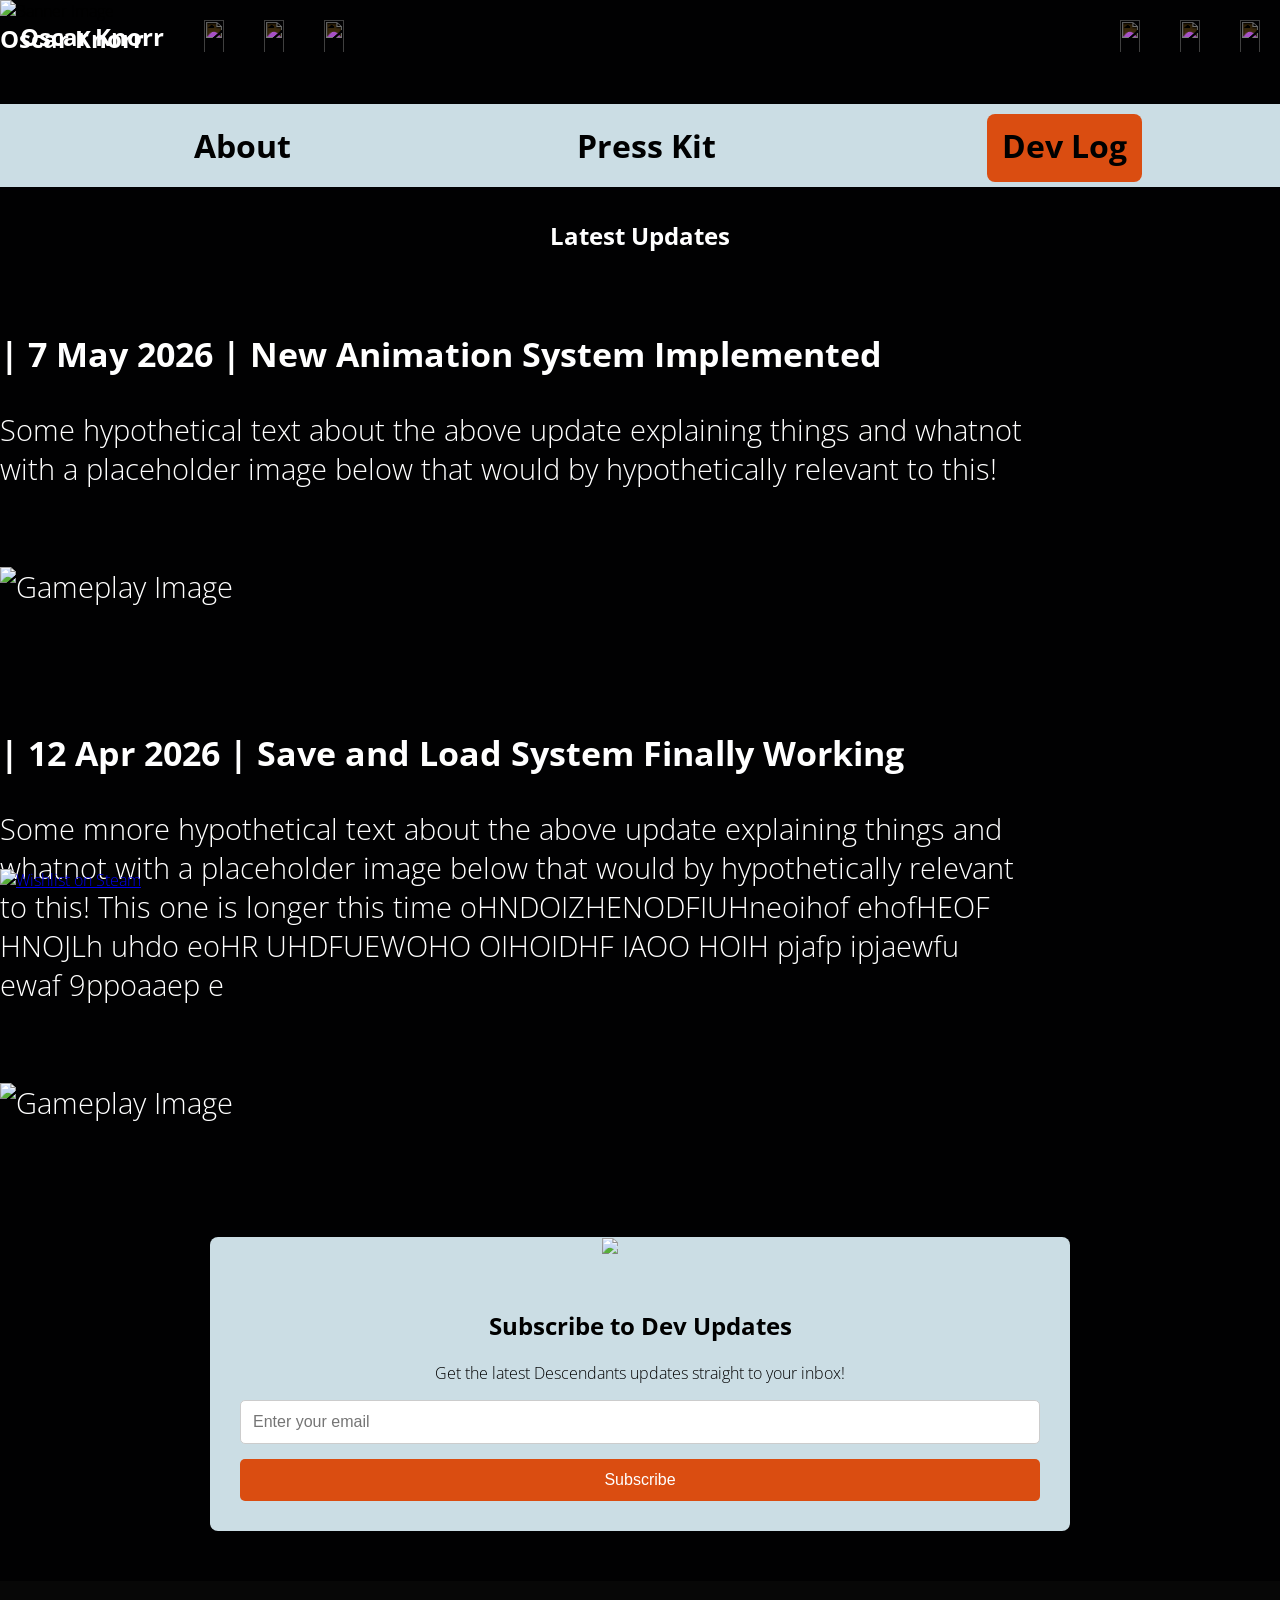
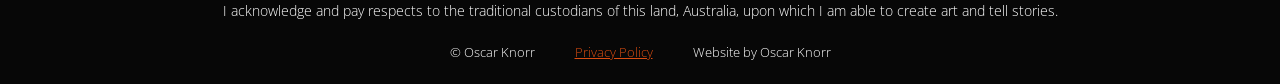
==== devlog.html @ 49102046 "Add files via upload" ====
<!DOCTYPE html>
<html lang="en">
<head>
    <meta charset="UTF-8" name="viewport" content="width=device-width, inital-scale=1">
    <title>Dev Log</title>
    <link rel="icon" href="images/oistar_logo.png" type="image/png" sizes="16x16">
    <link rel="stylesheet" href="descendantStyles.css">
    <script defer src="Script.js"></script>
</head>
<body>
    

<!-- ==================== HEADER ==================== -->
    <header><h1>Descendants Dev Log</h1></header> <!-- H1 here for SEO, will be replaced by logo in CSS for UI  -->
    <div id="topBar">
        <div>
            <a href="index.html" title="Oscar Knorr Portfolio"><h2>Oscar Knorr</h2></a>
        </div>
        <div>

        </div>
    </div>
    <div id="titleArea"> 
        <div id="dynamicBG">
            <div id="topBar">
                <div id="leftSide">
                    <a href="index.html" title="Oscar Knorr Portfolio" rel="external" target="_blank"><h2>Oscar Knorr</h2></a>
                    <a href="https://www.instagram.com/" title="Instagram" rel="external" target="_blank"><img src="images/instagram.svg"></a>
                    <a href="https://www.discord.com/" title="Discord" rel="external" target="_blank"><img src="images/discord.svg"></a>
                    <a href="https://bsky.app/" title="Bluesky" rel="external" target="_blank"><img src="images/bluesky.svg"></a>
                </div>
                <div id="rightSide">
                    <a href="https://www.youtube.com/" title="Youtube Page" rel="external" target="_blank"><img src="images/youtube.svg"></a>
                    <a href="https://www.kickstarter.com/" title="Kickstarter Page" rel="external" target="_blank"><img src="images/kickstarter.svg"></a>
                    <a href="https://store.steampowered.com/" title="Steam Page" rel="external" target="_blank"><img src="images/steam.svg"></a>
                </div>
            </div>
            <img id="banner" src="images/descendantsImg.png" alt="Banner Image">
        </div>
        <div id="steamButton">
            <a href="https://store.steampowered.com/" title="Steam Page" rel="external" target="_blank">
                <img src="images/wishlistButton.png" alt="Wishlist on Steam" >
            </a>
        </div>
    </div> 


<!-- ==================== NAV BAR ==================== -->
    <nav id="navh">
        <ul>
            <div id="navlinks">
                <div id="navlinkstop">
                    <li><a href="descendants.html" title="About">About</a></li>
                    <li><a href="presskit.html" title="Press Kit">Press Kit</a></li>
                    <li><span><a>Dev Log</a></span></li>
                </div>
            </div>
        </ul>
    </nav>

<!-- ==================== DEV UPDATES ==================== -->
    <h2 id="contentOnetitle">Latest Updates</h2>
    <article id="devzone">
        <section> 
            <div>
                <h3>| 7 May 2026 | New Animation System Implemented</h3>
                <p>Some hypothetical text about the above update explaining things and whatnot with a placeholder image below that would by hypothetically relevant to this!</p>
            </div>
            <div>
                <img src="images/chest.jpg" alt="Gameplay Image" width="512" height="400">
            </div>
        </section>
        <section> 
            <div>
                <h3>| 12 Apr 2026 | Save and Load System Finally Working</h3>
                <p>Some mnore hypothetical text about the above update explaining things and whatnot with a placeholder image below that would by hypothetically relevant to this! This one is longer this time oHNDOIZHENODFIUHneoihof ehofHEOF HNOJLh uhdo eoHR UHDFUEWOHO OIHOIDHF IAOO HOIH pjafp ipjaewfu ewaf 9ppoaaep e</p>
            </div>
            <div>
                <img src="images/chest.jpg" alt="Gameplay Image" width="512" height="400">
            </div>
        </section>
    </article>

<!-- ==================== EMAIL SIGNUP ==================== -->
    <div id="subscription-container">
        <img src="images/Fear.png" width="860px">
        <h2>Subscribe to Dev Updates</h2>
        <p>Get the latest Descendants updates straight to your inbox!</p>
  
        <form id="subscription-form">
            <input type="email" name="email" placeholder="Enter your email" required>
            <button type="submit">Subscribe</button>
        </form>
    </div>

<!-- ==================== FOOTER ==================== -->
    <footer>
        <p id="aoc">I acknowledge and pay respects to the traditional custodians of this land, Australia, upon which I am able to create art and tell stories.</p>
        <ul>
            <li><p>&copy; Oscar Knorr</p></li> 
            <li><p><a href="docs/sample_doc.pdf">Privacy Policy</a></p></li>   <!-- using doc provided in workshop folders as placeholder -->
            <li><p>Website by Oscar Knorr</p></li>
        </ul>
    </footer>

</div>
</body>
</html>
---- descendantStyles.css ----
/*
COLOURS
#211d1c - dark brown (for text)
#2f261d - brown
#4389a2 - teal
#c62d03 - burnt red
#da4d11 - Orange (links)
*/

/*GLOBAL SETTING
----------------------------------------
*/

@import url('https://fonts.googleapis.com/css2?family=Open+Sans:ital,wght@0,300;0,700;1,300;1,700&display=swap');
body {
    margin: 0;
    background-color: #010102;
    font-family: 'Open Sans', sans-serif;
    font-size: 16px;
	font-weight: 300;
	cursor: url('images/Cursor.png'), auto;
}



/*HEADER
----------------------------------------
*/
header {
    display: none;
}

#titleArea #dynamicBG{
	position: relative;
}

#topBar{
	position: absolute;
	width: 100%;
}

#topBar h2{
	color: #ffffff;
	margin: 0px;
}

#leftSide {
	display: flex;
	position: relative;
}

#topBar a {
	padding: 20px;
	text-decoration: none;
}

#rightSide {
	display: flex;
	position: absolute;
	right: 0px;
	top: 0px;
	justify-self: right;
}


#topBar img{
	max-width: 32px;
	max-height: 32px;
	filter: invert(100%);
	
}

#titleArea #dynamicBG img{
    width: 100%;
    height: 90vh;
    top: 0%;
}

#titleArea #steamButton {
    justify-self: center;
	align-self: center;
    position: absolute;
    bottom: 1vh;
}

#titleArea {
    padding-bottom: 50px;
}

/*NAV BAR
----------------------------------------
*/

#navh {
	background-color: #cbdde4;
	z-index: 2;
	list-style: none;
    font-weight: bold;
	font-size: 2em;
}


#navh #navlinks a {
	color: #000000; /* white */
	text-decoration: none;
	padding: 10px 15px 15px 15px;
	border: 2px;
	border: #000000;
	border-radius: 8px;
}

#navh #navlinks a:hover {
	background-color: #da4d11;
}

#navh #navlinks a:visited {
	color: #000000;
}

span a{
	background-color: #da4d11;
}

#navh ul li{
	padding-left: 10vw;
	padding-right: 10vw;
	padding-top: 20px;
	padding-bottom: 20px;
	list-style: none;
}

#navlinkstop {
	justify-content: center;
	text-align: center;
    display: flex;
}

/*TRAILER AREA
----------------------------------------
*/

#trailerVideo {
	justify-self: center;
	align-self: center;
}

#trailerArea h2 {
	justify-self: center;
	color: #ffffff;
}

#trailerVideo iframe{

}

/*CONTENT AREA 1
----------------------------------------
*/

#twoColumns{
	display: flex;
	color: #ffffff;
	justify-content: space-around;
}

#contentOnetitle {
	text-align: center;
	color: #ffffff;
}

#twoColumns section{
	padding-top: 20px;
	padding-bottom: 20px;
}

#twoColumns div{
	width: 512px;
	height: 400px;
	padding-top: 5px;
	padding-bottom: 45px;
	font-size: 1.8em;
}

#stickyBird{
	top: 0px;
	position: sticky;
}

/*PRESS KIT IMAGES
----------------------------------------
*/

#presszone{
	display: flex;
	color: #ffffff;
	justify-content: space-around;
}

#contentOnetitle {
	text-align: center;
	color: #ffffff;
}

#presszone section{
	padding-top: 20px;
	padding-bottom: 20px;
}

#presszone div{
	width: 512px;
	height: 400px;
	padding-top: 5px;
	padding-bottom: 45px;
	font-size: 1.8em;
}

/*PRESS KIT DOWNLOAD
----------------------------------------
*/

#pressdownload{
	text-align: center;
	color: #da4d11;
	text-decoration: underline;
}

/*DEV UPDATES
----------------------------------------
*/

#devzone{
	color: #ffffff;
	justify-content: center;
	align-content: center;
}

#devzone section{
	padding-top: 20px;
	padding-bottom: 20px;
	justify-self: center;
}

#devzone div{
	width: 80vw;
	padding-top: 5px;
	padding-bottom: 45px;
	font-size: 1.8em;
}


/*EMAIL SIGNUP
----------------------------------------
Learned from Dan Aleko YT Video with customisations made
*/

#subscription-container {
  max-width: 800px;
  margin: 50px auto;
  padding: 30px;
  background-color: #cbdde4;
  text-align: center;
  border-radius: 8px;
  box-shadow: 0 0px 0px rgba(0,0,0,0.1);
}

#subscription-container img {
  max-width: 860px;
  position: relative;
  right: 30px;
  bottom: 30px;
}

form {
  display: flex;
  flex-direction: column;
  gap: 15px;
}

input[type="email"] {
  padding: 12px;
  font-size: 1rem;
  border: 1px solid #cccccc;
  border-radius: 5px;
  width: 100%;
  box-sizing: border-box;
}

button {
  padding: 12px;
  background-color: #da4d11;
  color: white;
  border: none;
  border-radius: 5px;
  font-size: 1rem;
  cursor: pointer;
  transition: background 0.3s ease;
}

button:hover {
  background-color: #da4d11;
}

/* ABOUT THE DEV
----------------------------------------
*/

#aboutDev {
	background-color: #cbdde4;
	display: flex;
	justify-content: space-around;
}

#aboutDev h3{
	
	justify-content: space-around;
}

#aboutDev section{
	justify-self: center;
	text-align: center;
	padding-left: 15px;
	padding-right: 15px;
}
/* FOOTER
----------------------------------------
*/

footer {
	font-size: 0.8em;
	background-color: #070707;
	color: #ffffff;
}

footer #aoc {
	padding-top: 20px;
	text-align: center;
	margin-bottom: 0px;
	font-size: 1.1em;
	margin-top: 0px;
}

footer ul {
	padding: 0px;
	margin: 0px;
	margin-top: 0px;
	display: flex;
	justify-content: center;
}

footer li {
	list-style: none;
	padding: 10px 20px;
}

footer li a{
	color: #da4d11;
}
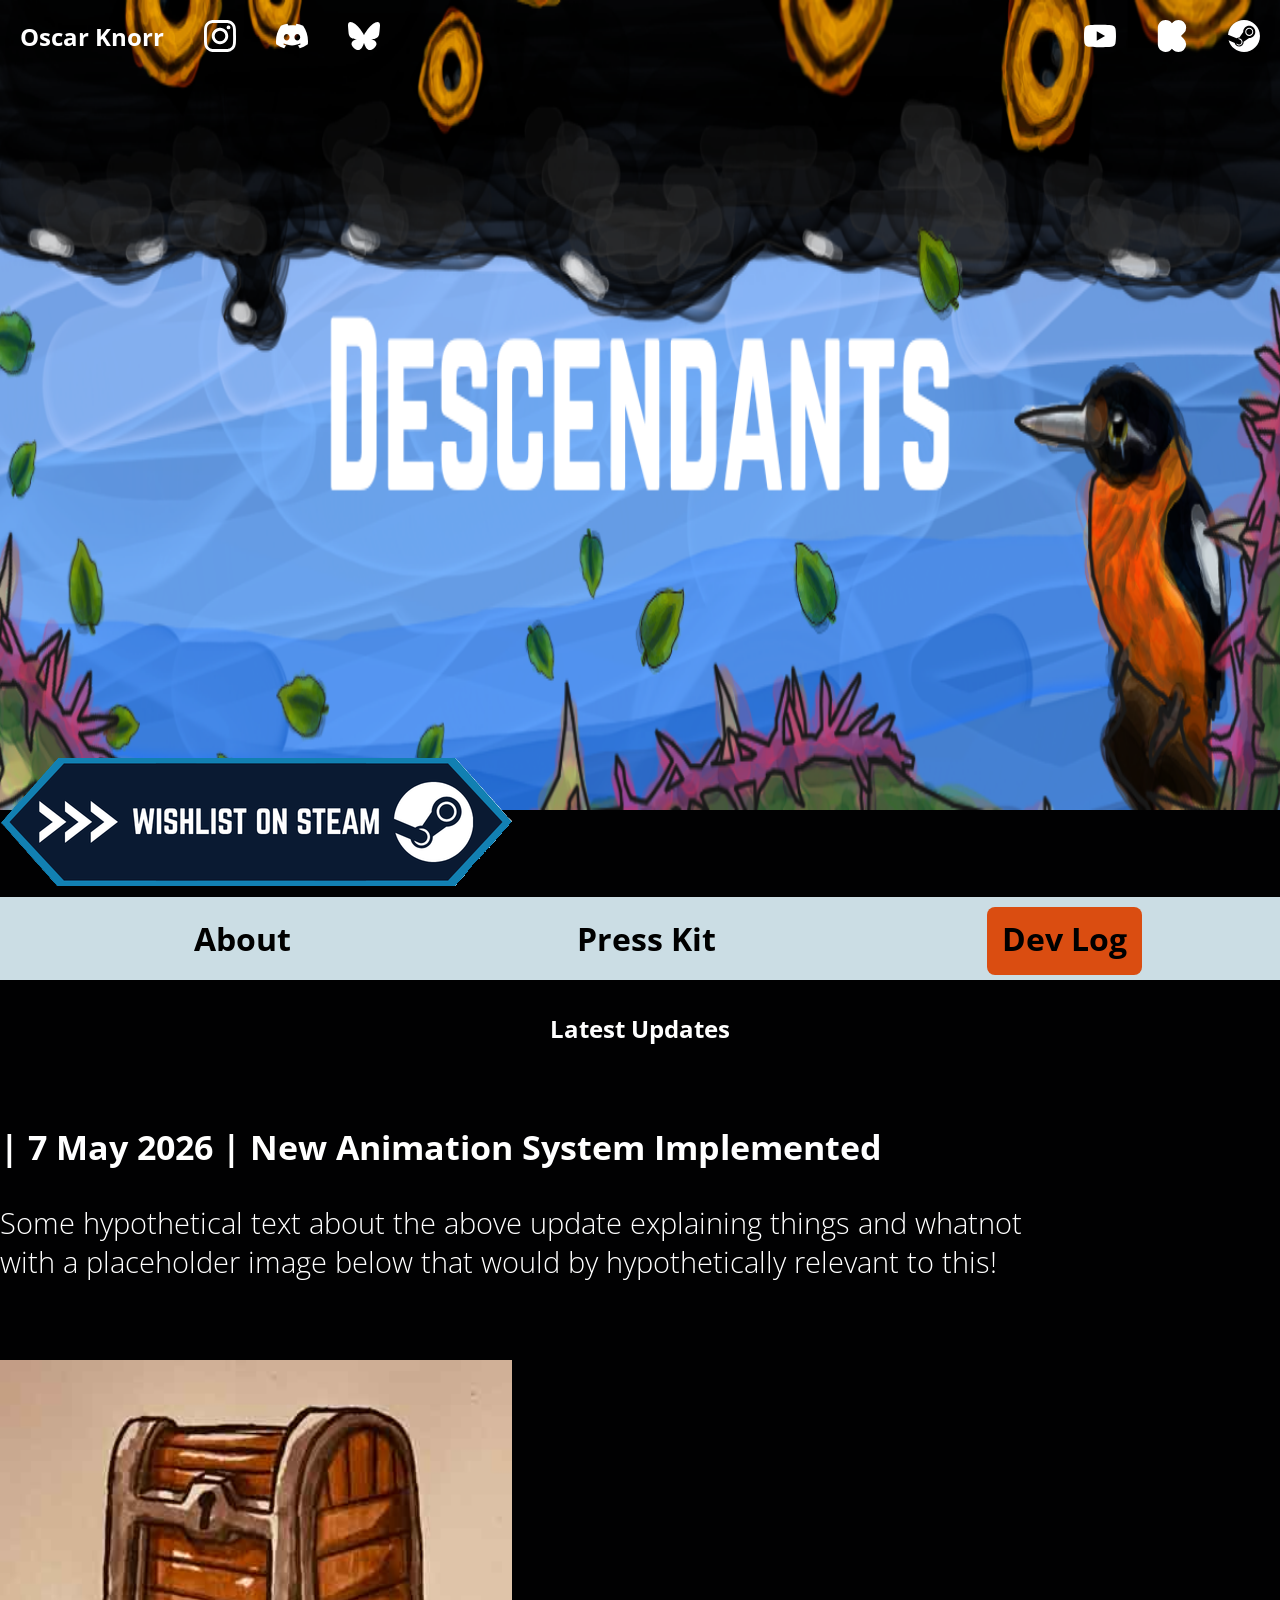
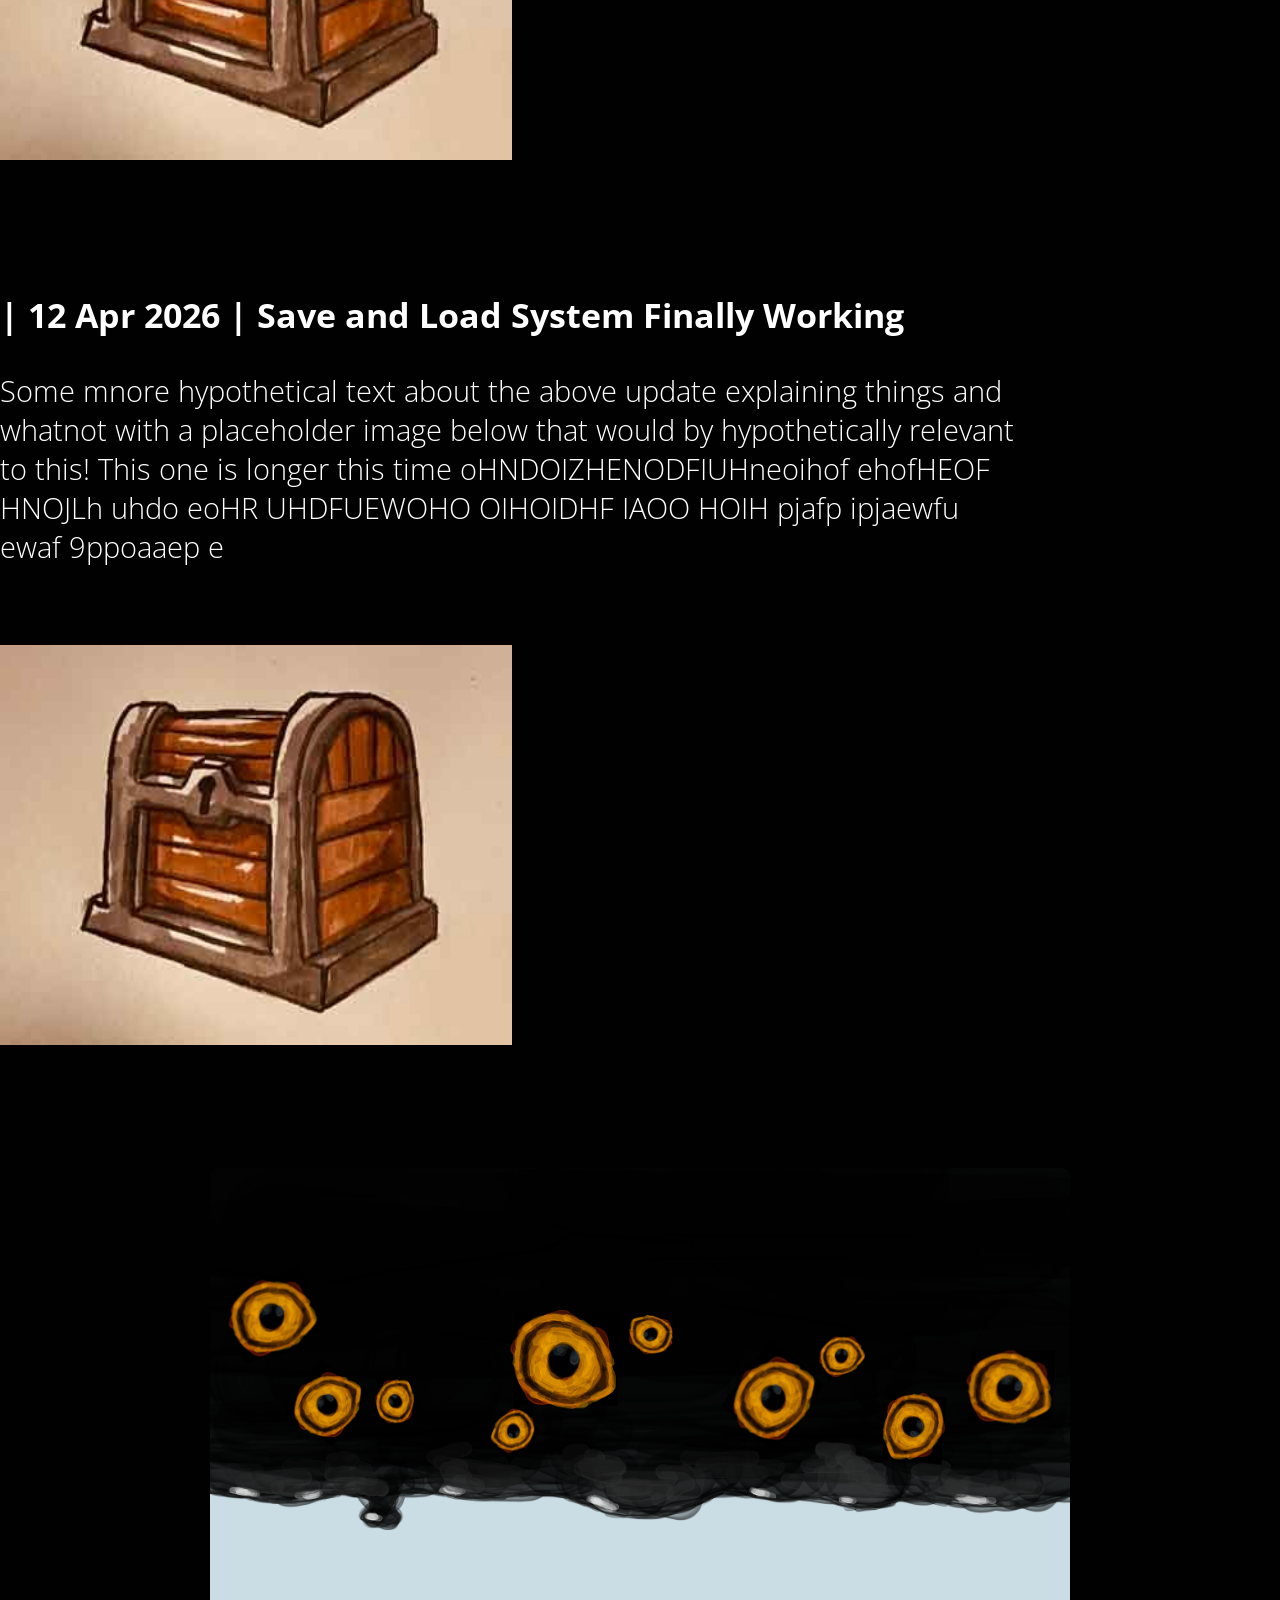
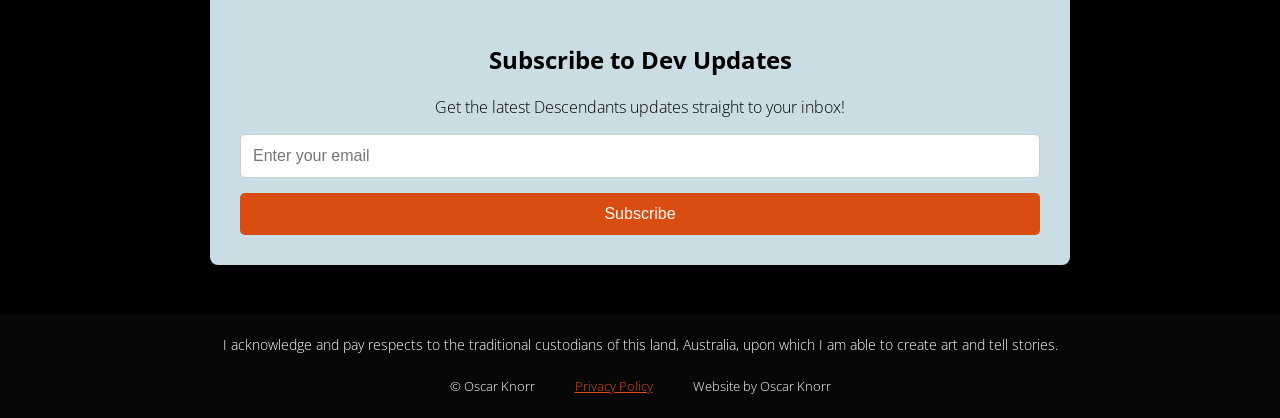
==== commit 5923cb41: "Add files via upload" ====
--- a/devlog.html
+++ b/devlog.html
@@ -61,7 +61,7 @@
 <!-- ==================== DEV UPDATES ==================== -->
     <h2 id="contentOnetitle">Latest Updates</h2>
     <article id="devzone">
-        <section> 
+        <section>  <!-- Easy to add and remove sections for frequent updates, good for SEO -->
             <div>
                 <h3>| 7 May 2026 | New Animation System Implemented</h3>
                 <p>Some hypothetical text about the above update explaining things and whatnot with a placeholder image below that would by hypothetically relevant to this!</p>
@@ -82,7 +82,7 @@
     </article>
 
 <!-- ==================== EMAIL SIGNUP ==================== -->
-    <div id="subscription-container">
+    <div id="subscription-container"> <!--Re-used here as is relevant -->
         <img src="images/Fear.png" width="860px">
         <h2>Subscribe to Dev Updates</h2>
         <p>Get the latest Descendants updates straight to your inbox!</p>
--- a/descendantStyles.css
+++ b/descendantStyles.css
@@ -6,6 +6,7 @@
 #4389a2 - teal
 #c62d03 - burnt red
 #da4d11 - Orange (links)
+Old- To be ignored
 */
 
 /*GLOBAL SETTING
@@ -20,6 +21,7 @@
     font-size: 16px;
 	font-weight: 300;
 	cursor: url('images/Cursor.png'), auto;
+	/* Creates custom cursor image for base mouse*/
 }
 
 
@@ -150,9 +152,6 @@
 	color: #ffffff;
 }
 
-#trailerVideo iframe{
-
-}
 
 /*CONTENT AREA 1
 ----------------------------------------
@@ -355,4 +354,224 @@
 
 footer li a{
 	color: #da4d11;
+}
+
+/* MEDIA MOBILE
+----------------------------------------
+*/
+
+@media (max-width: 767px) {
+
+#birdsection {
+	display: none;
+}
+
+#subscription-container img{
+	display: none;
+}
+
+body{
+	width: 100%;
+}
+
+#trailerArea {
+	width: 100%;
+	justify-content: center;
+	justify-self: center;
+	align-self: center;
+	align-content: center;
+	text-align: center;
+	left: 50%;
+	right: 50%;
+}
+
+#twoColumns{
+	display: block;
+	width: 100%;
+	height: auto;
+	align-content: center;
+	align-self: center;
+	justify-self: center;
+	justify-content: center;
+	text-align: center;
+	left: 50%;
+	right: 50%;
+}
+
+#twoColumns div{
+	width: 100%;
+	height: auto;
+	align-content: center;
+	align-self: center;
+	justify-self: center;
+	justify-content: center;
+	text-align: center;
+	left: 50%;
+	right: 50%;
+}
+
+#twoColumns div img{
+	max-width: 360px ;
+	height: auto;
+	justify-self: center;
+	justify-content: center;
+}
+
+#twoColumns div p{
+	width: 100%;
+	height: auto;
+	text-align: center;
+	left: 50%;
+	right: 50%;
+}
+
+#twoColumns div h3{
+	max-width: 360px ;
+	height: auto;
+	text-align: center;
+}
+
+iframe{
+	max-width: 360px ;
+	width: 360px;
+	height: auto;
+}
+
+
+#steamButton{
+	max-width: 360px ;
+	width: 360px;
+	height: auto;
+	justify-self: center;
+	align-self: center;
+    position: absolute;
+	top: 60%;
+  	left: 50%;
+	transform: translate(-50%, -50%);
+}
+
+#steamButton img{
+	max-width: 360px ;
+	width: 360px;
+	height: auto;
+}
+
+#aboutDev{
+	display: block;
+}
+
+#aboutDev img{
+	display: none;
+}
+
+#navh {
+	background-color: #cbdde4;
+	z-index: 20;
+	list-style: none;
+    font-weight: bold;
+	font-size: 1em;
+}
+
+
+#navh #navlinks a {
+	color: #000000; /* white */
+	text-decoration: none;
+	padding: 5px 7.5px 7.5px 7.5px;
+	border: 2px;
+	border: #000000;
+	border-radius: 8px;
+	z-index: 20;
+}
+
+#navh ul li{
+	padding-left: 10vw;
+	padding-right: 10vw;
+	padding-top: 20px;
+	padding-bottom: 20px;
+	list-style: none;
+	z-index: 20;
+	align-content: center;
+	align-self: center;
+	justify-self: center;
+	justify-content: center;
+	text-align: center;
+}
+
+#titleArea #dynamicBG img{
+    width: 100%;
+    height: 40vh;
+    top: 0%;
+}
+
+#rightSide{
+	display: none;
+}
+
+#secondary{
+	display: none;
+}
+
+#presszone{
+	display: block;
+	max-width: 360px ;
+	width: 360px;
+	height: auto;
+	align-content: center;
+	align-self: center;
+	justify-self: center;
+	justify-content: center;
+	text-align: center;
+	left: 50%;
+	right: 50%;
+}
+
+#presszone div{
+	max-width: 360px ;
+	width: 360px;
+	height: auto;
+	align-content: center;
+	align-self: center;
+	justify-self: center;
+	justify-content: center;
+	text-align: center;
+}
+
+#presszone div img{
+	max-width: 360px ;
+	height: auto;
+	justify-self: center;
+	justify-content: center;
+}
+
+#devzone{
+	display: block;
+	max-width: 360px ;
+	width: 360px;
+	height: auto;
+	align-content: center;
+	align-self: center;
+	justify-self: center;
+	justify-content: center;
+	text-align: center;
+	left: 50%;
+	right: 50%;
+}
+
+#devzone div{
+	max-width: 360px ;
+	width: 360px;
+	height: auto;
+	align-content: center;
+	align-self: center;
+	justify-self: center;
+	justify-content: center;
+	text-align: center;
+}
+
+#devzone div img{
+	max-width: 360px ;
+	height: auto;
+	justify-self: center;
+	justify-content: center;
+}
 }
